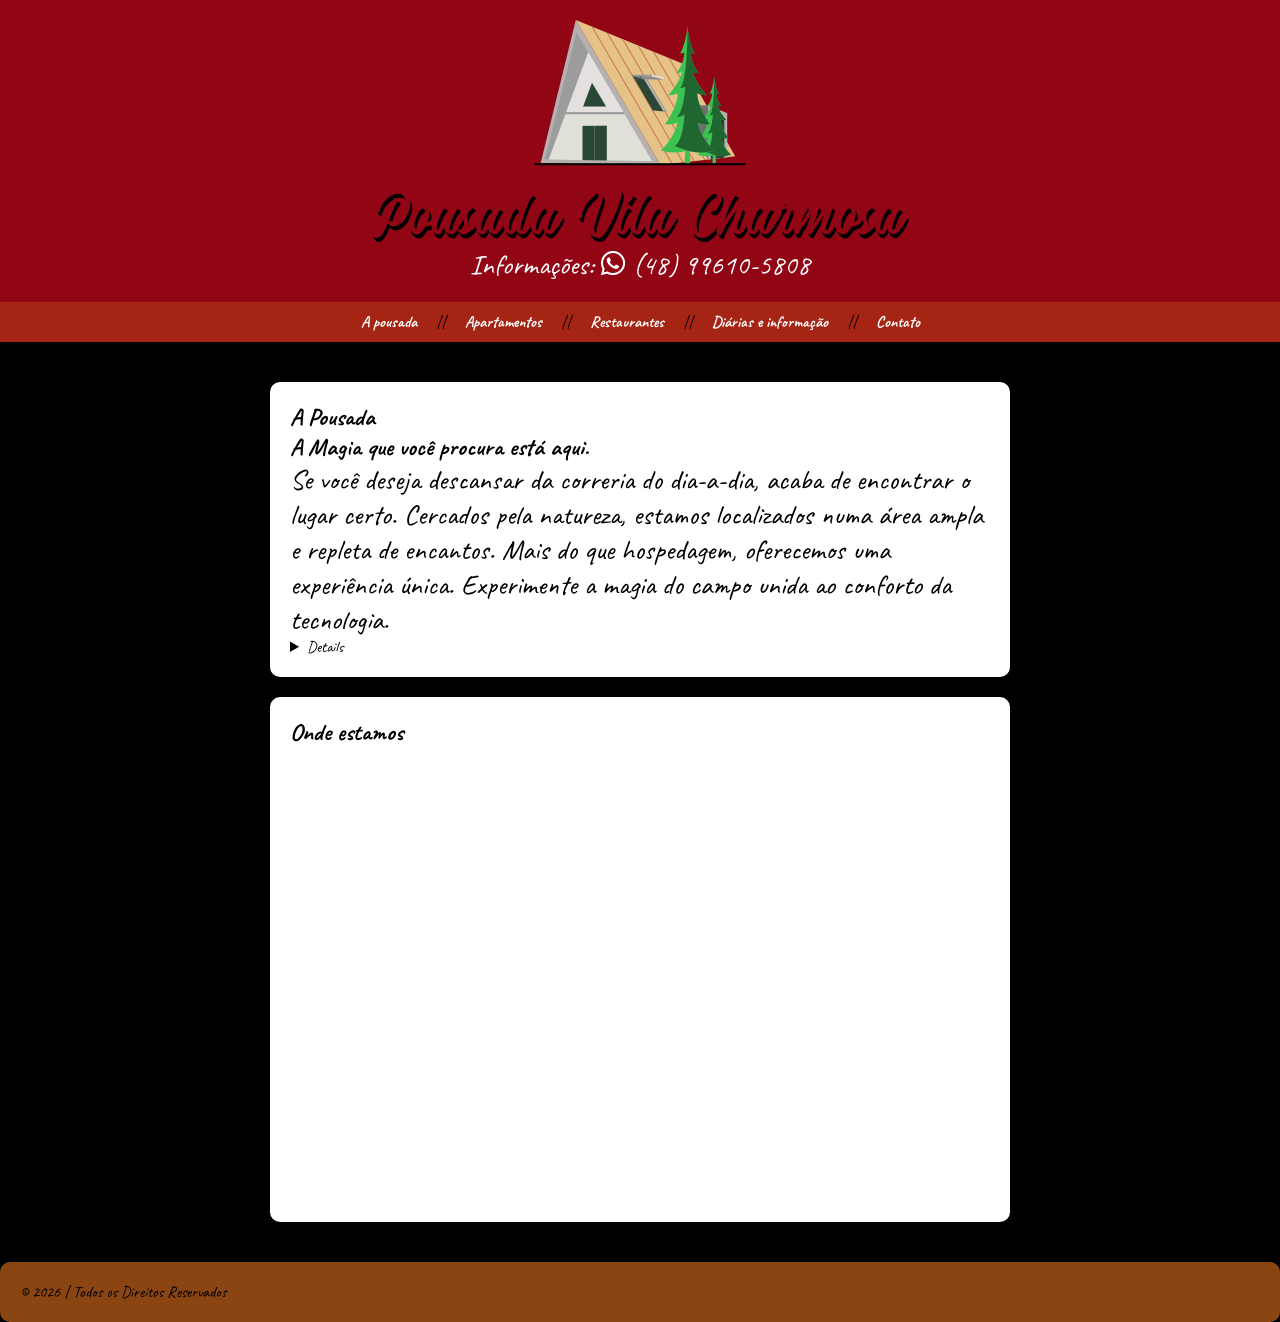
==== index.html @ e911cb22 "Primeiro commit" ====
<!DOCTYPE html>
<html lang="pt-BR">
<head>
    <meta charset="UTF-8">
    <meta name="viewport" content="width=device-width, initial-scale=1.0">
    <title>Pousada Vila Charmosa</title>
    <link rel="preconnect" href="https://fonts.googleapis.com">
<link rel="preconnect" href="https://fonts.gstatic.com" crossorigin>
<link href="https://fonts.googleapis.com/css2?family=Caveat:wght@400..700&family=Dancing+Script:wght@400..700&display=swap" rel="stylesheet">
    <link rel="stylesheet" href="https://cdnjs.cloudflare.com/ajax/libs/font-awesome/6.5.1/css/all.min.css">
    <link rel="stylesheet" href="estilos.css">
</head>
<body>
<header class="bg-img">
<img src="img/logo.png" alt="Pousada Vila Charmosa">
<p>Informações: <i class="fa-brands fa-whatsapp"></i> (48) 99610-5808<p>
</header>
<nav>
    <a href="#">A pousada</a> || <a href="#">Apartamentos</a> || <a href="#">Restaurantes</a> ||
    <a href="#">Diárias e informação</a> || <a href="#">Contato</a>               
</nav>
<main>
    <section>
        <h1>A Pousada</h1>
        <h2>A Magia que você procura está aqui.</h2>
            <p>
                Se você deseja descansar da correria do dia-a-dia, acaba de encontrar o lugar certo. 
                Cercados pela natureza, estamos localizados numa área ampla e repleta de encantos.
                Mais do que hospedagem, oferecemos uma experiência única. Experimente a magia do campo
                unida ao conforto da tecnologia. 
            </p>
            <details>
            <p>
                Nossas cabanas tem vista exclusiva para a serra. Desfrute de passeios e tenha a oportunidade 
                de sobrevoar sobre as montanhas e o mar. Conheça os nossos planos e não perca a chance de recarregar suas energias
                num lugar incrível concebido para toda a família.
            </p>
        </details>
    </section>
    <section>
        <h2>Onde estamos</h2>
        <iframe src="https://www.google.com/maps/embed?pb=!1m18!1m12!1m3!1d223029.8511159166!2d-50.18400192260744!3d-29.13986736384897!2m3!1f0!2f0!3f0!3m2!1i1024!2i768!4f13.1!3m3!1m2!1s0x952205268f91033d%3A0xee9af731db4c1c5e!2sCabana%20Du%20S%C3%ADtio!5e0!3m2!1spt-BR!2sbr!4v1779809072056!5m2!1spt-BR!2sbr" width="100%" height="450" style="border:0;" allowfullscreen="" loading="lazy" referrerpolicy="no-referrer-when-downgrade"></iframe>
    </section>
</main>
<footer>
    &copy; 2026 | Todos os Direitos Reservados 
</footer>
</body>
</html>
---- estilos.css ----
*{
    margin:0;
    padding:0;
}

body {
    font-family: 'Caveat', sans-serif;
    margin: 0;
    background-color: black;
}

header {
    background-color: #910515;
    color: white;
    text-align: center;
    padding: 20px;
}

nav {
    background-color: #a62413;
    padding: 10px;
    text-align: center;
}

nav a {
    color: white;
    margin: 0 15px;
    text-decoration: none;
    font-weight: bold;
}
 
nav a:hover {
    text-decoration: underline;
    color:#e2240b;
    margin: 18px;
}

main {
    padding: 20px;
}

section {
    background-color: white;
    padding: 20px;
    max-width: 700px;
    margin: 20px auto;
    border-radius: 10px;
    box-shadow: 0 0 10px rgba(0,0,0,0.1);
}

p {
    font-size: 28px;

}
article {
    margin-top: 10px;
}
footer {
    background-color: #8B4513;
    padding: 20px;
    border-radius: 10px;
}

select, textarea {
    width: 100%;
    padding: 10px;
    margin-bottom: 10px;
    border: 1px solid #ccc;
    border-radius: 5px;
}
button {
    background-color: #0077b6;
    color:white;
    border: none;
    padding: 10px;
    cursor: pointer;
    border-radius: 5px;
}


.botao-mapa {
    background-color: #0077b6;
    color: aliceblue;
    padding: 12px 24px;
    text-decoration:none;
    border-radius:8px;
    font-size: 16px;
}
.botao-mapa:hover {
    background-color: #45a049;
}
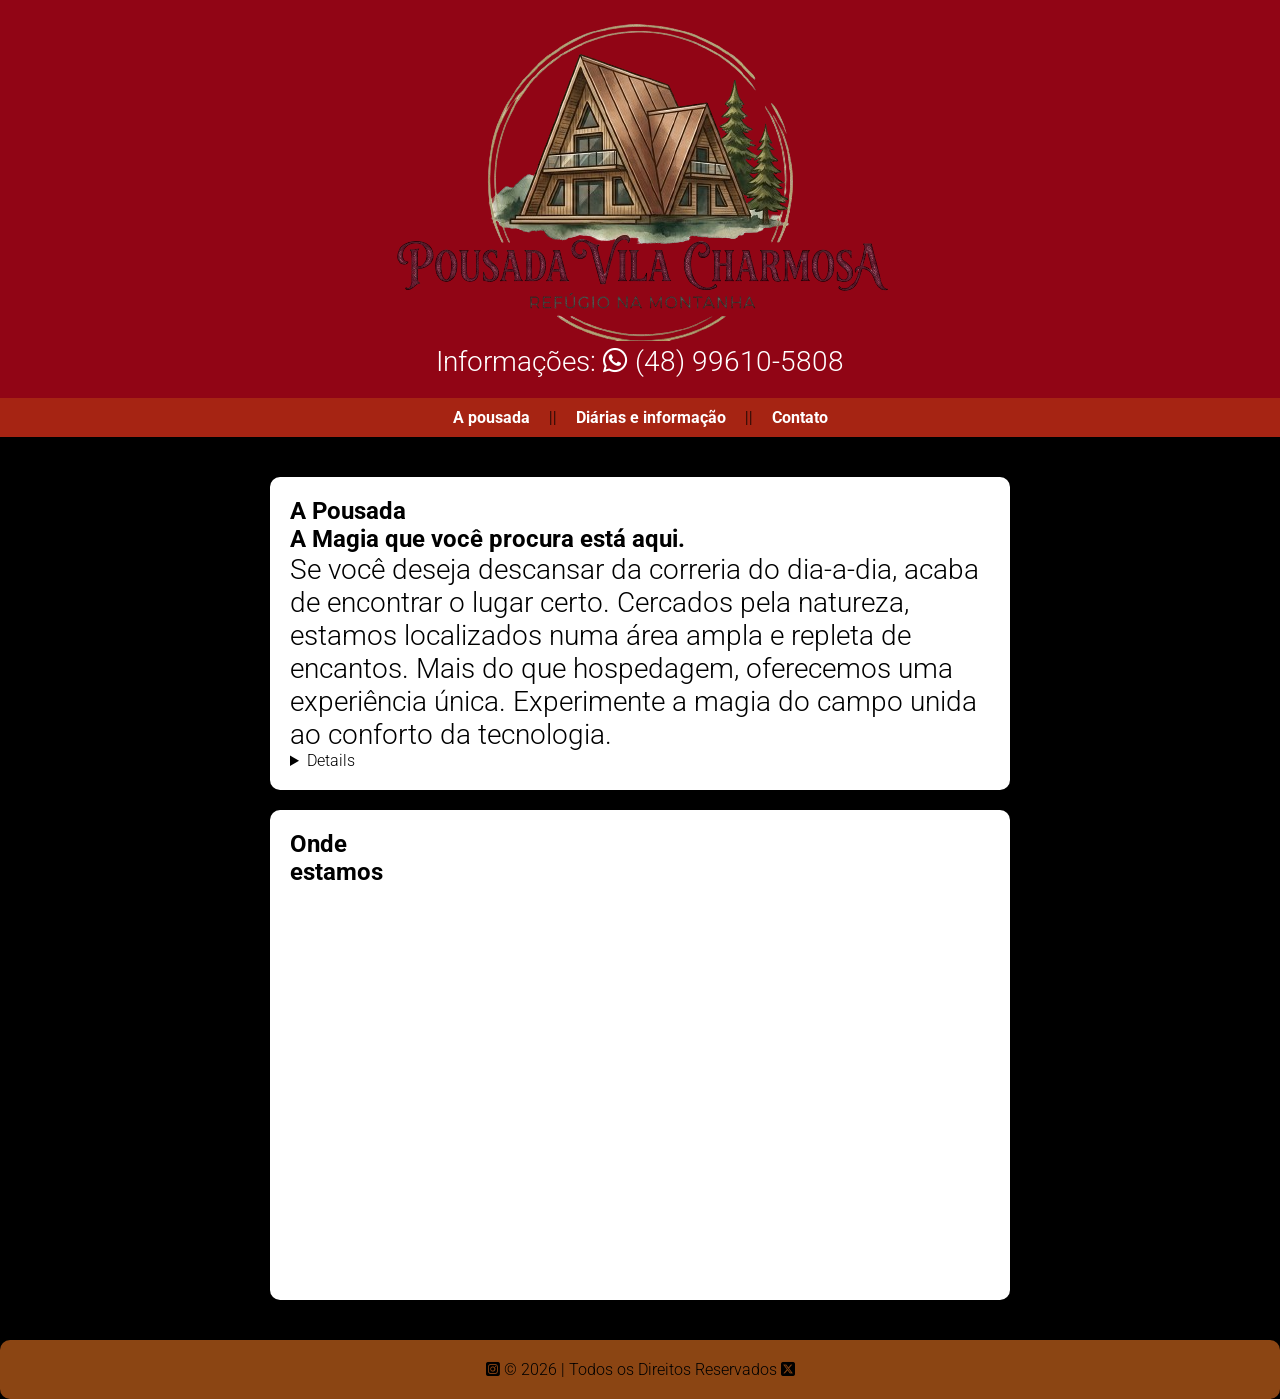
==== commit 162c0b76: "finalizado" ====
--- a/index.html
+++ b/index.html
@@ -5,22 +5,23 @@
     <meta name="viewport" content="width=device-width, initial-scale=1.0">
     <title>Pousada Vila Charmosa</title>
     <link rel="preconnect" href="https://fonts.googleapis.com">
-<link rel="preconnect" href="https://fonts.gstatic.com" crossorigin>
-<link href="https://fonts.googleapis.com/css2?family=Caveat:wght@400..700&family=Dancing+Script:wght@400..700&display=swap" rel="stylesheet">
+    <link rel="preconnect" href="https://fonts.gstatic.com" crossorigin>
+     <link href="https://fonts.googleapis.com/css2?family=M+PLUS+U:wght@100..900&family=Oswald:wght@200..700&family=Roboto+Condensed:ital,wght@0,100..900;1,100..900&family=Roboto:ital,wght@0,100..900;1,100..900&display=swap" rel="stylesheet">
     <link rel="stylesheet" href="https://cdnjs.cloudflare.com/ajax/libs/font-awesome/6.5.1/css/all.min.css">
     <link rel="stylesheet" href="estilos.css">
 </head>
 <body>
 <header class="bg-img">
-<img src="img/logo.png" alt="Pousada Vila Charmosa">
+<img src="img/logo2.png" alt="Pousada Vila Charmosa">
 <p>Informações: <i class="fa-brands fa-whatsapp"></i> (48) 99610-5808<p>
 </header>
 <nav>
-    <a href="#">A pousada</a> || <a href="#">Apartamentos</a> || <a href="#">Restaurantes</a> ||
-    <a href="#">Diárias e informação</a> || <a href="#">Contato</a>               
+    <a href="index.html">A pousada</a> || 
+    <a href="servicos.html">Diárias e informação</a> || <a href="contato.html">Contato</a>               
 </nav>
 <main>
     <section>
+        <div class="container">
         <h1>A Pousada</h1>
         <h2>A Magia que você procura está aqui.</h2>
             <p>
@@ -36,6 +37,7 @@
                 num lugar incrível concebido para toda a família.
             </p>
         </details>
+        </div>
     </section>
     <section>
         <h2>Onde estamos</h2>
@@ -43,7 +45,9 @@
     </section>
 </main>
 <footer>
+    <i id="insta" class="fa-brands fa-square-instagram"></i>
     &copy; 2026 | Todos os Direitos Reservados 
+    <i class="fa-brands fa-square-x-twitter"></i>
 </footer>
 </body>
 </html>
--- a/estilos.css
+++ b/estilos.css
@@ -4,7 +4,13 @@
 }
 
 body {
-    font-family: 'Caveat', sans-serif;
+    font-family: "Roboto", sans-serif;
+  font-optical-sizing: auto;
+  font-weight: 300;
+  font-style: normal;
+  font-variation-settings:
+    "wdth" 100;
+    background-color: black;
     margin: 0;
     background-color: black;
 }
@@ -40,6 +46,7 @@
 }
 
 section {
+    display: flex;
     background-color: white;
     padding: 20px;
     max-width: 700px;
@@ -59,6 +66,7 @@
     background-color: #8B4513;
     padding: 20px;
     border-radius: 10px;
+    text-align: center;
 }
 
 select, textarea {
@@ -91,3 +99,4 @@
 }
 
 
+
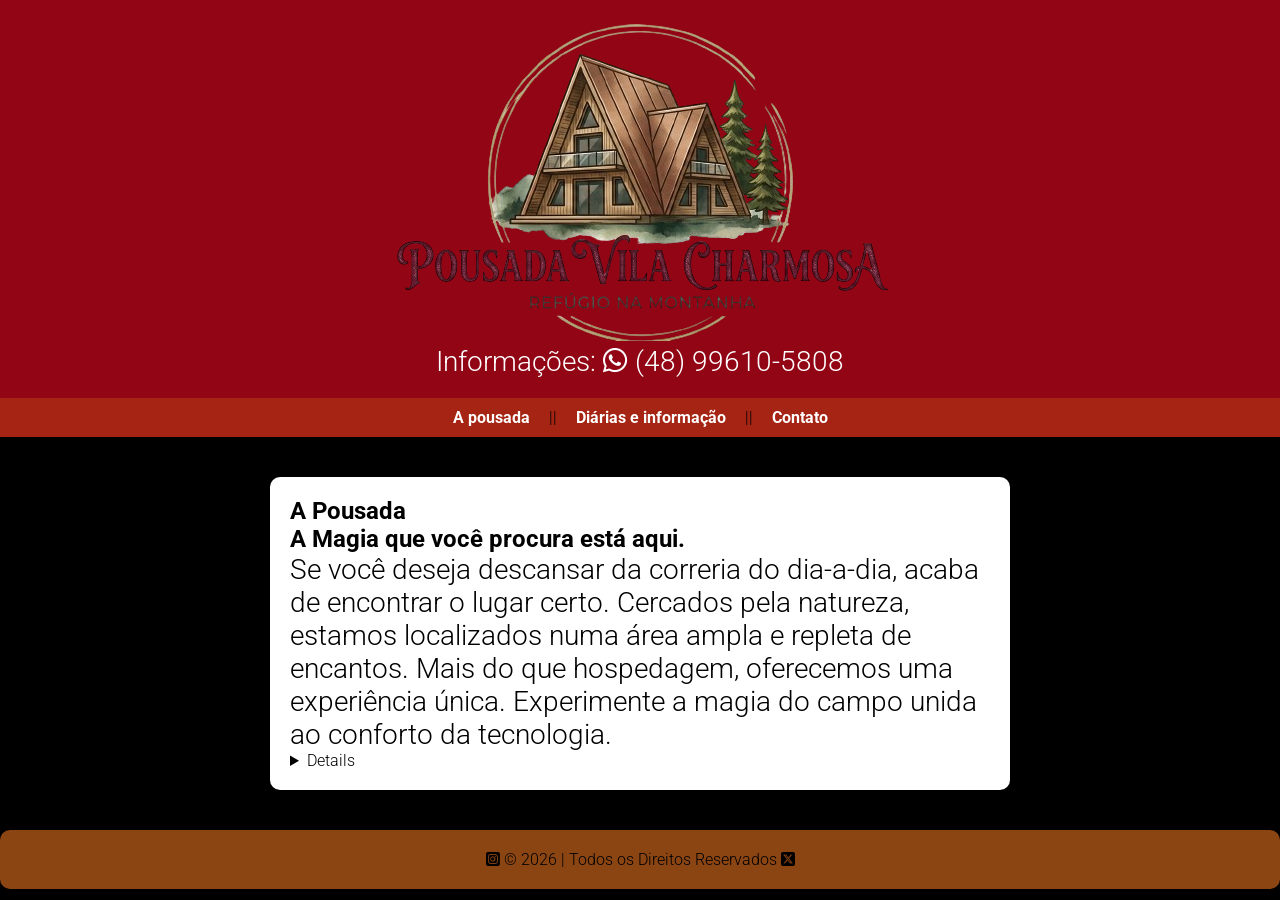
==== commit b6dd84d0: "finalizado realmente" ====
--- a/index.html
+++ b/index.html
@@ -39,10 +39,10 @@
         </details>
         </div>
     </section>
-    <section>
+   <!-- <section>
         <h2>Onde estamos</h2>
-        <iframe src="https://www.google.com/maps/embed?pb=!1m18!1m12!1m3!1d223029.8511159166!2d-50.18400192260744!3d-29.13986736384897!2m3!1f0!2f0!3f0!3m2!1i1024!2i768!4f13.1!3m3!1m2!1s0x952205268f91033d%3A0xee9af731db4c1c5e!2sCabana%20Du%20S%C3%ADtio!5e0!3m2!1spt-BR!2sbr!4v1779809072056!5m2!1spt-BR!2sbr" width="100%" height="450" style="border:0;" allowfullscreen="" loading="lazy" referrerpolicy="no-referrer-when-downgrade"></iframe>
-    </section>
+     <iframe src="https://www.google.com/maps/embed?pb=!1m18!1m12!1m3!1d223029.8511159166!2d-50.18400192260744!3d-29.13986736384897!2m3!1f0!2f0!3f0!3m2!1i1024!2i768!4f13.1!3m3!1m2!1s0x952205268f91033d%3A0xee9af731db4c1c5e!2sCabana%20Du%20S%C3%ADtio!5e0!3m2!1spt-BR!2sbr!4v1779809072056!5m2!1spt-BR!2sbr" width="100%" height="450" style="border:0;" allowfullscreen="" loading="lazy" referrerpolicy="no-referrer-when-downgrade"></iframe>
+    </section> -->
 </main>
 <footer>
     <i id="insta" class="fa-brands fa-square-instagram"></i>
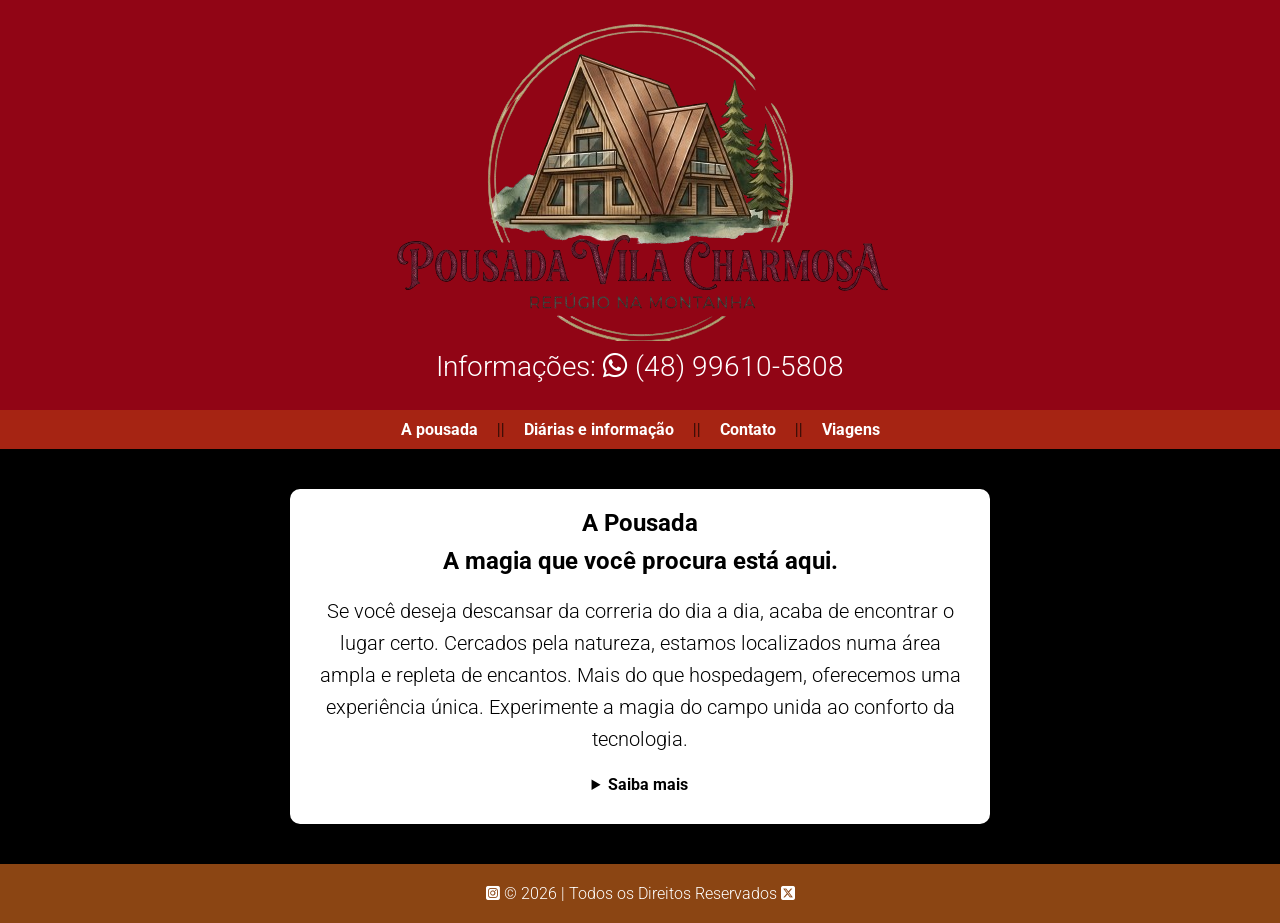
==== commit 3e4c9838: "Agora sim finalizado" ====
--- a/index.html
+++ b/index.html
@@ -4,50 +4,72 @@
     <meta charset="UTF-8">
     <meta name="viewport" content="width=device-width, initial-scale=1.0">
     <title>Pousada Vila Charmosa</title>
+
     <link rel="preconnect" href="https://fonts.googleapis.com">
     <link rel="preconnect" href="https://fonts.gstatic.com" crossorigin>
-     <link href="https://fonts.googleapis.com/css2?family=M+PLUS+U:wght@100..900&family=Oswald:wght@200..700&family=Roboto+Condensed:ital,wght@0,100..900;1,100..900&family=Roboto:ital,wght@0,100..900;1,100..900&display=swap" rel="stylesheet">
+
+    <link href="https://fonts.googleapis.com/css2?family=Roboto:wght@300;400;700&display=swap" rel="stylesheet">
+
     <link rel="stylesheet" href="https://cdnjs.cloudflare.com/ajax/libs/font-awesome/6.5.1/css/all.min.css">
+
     <link rel="stylesheet" href="estilos.css">
 </head>
+
 <body>
-<header class="bg-img">
-<img src="img/logo2.png" alt="Pousada Vila Charmosa">
-<p>Informações: <i class="fa-brands fa-whatsapp"></i> (48) 99610-5808<p>
-</header>
-<nav>
-    <a href="index.html">A pousada</a> || 
-    <a href="servicos.html">Diárias e informação</a> || <a href="contato.html">Contato</a>               
-</nav>
-<main>
-    <section>
-        <div class="container">
-        <h1>A Pousada</h1>
-        <h2>A Magia que você procura está aqui.</h2>
-            <p>
-                Se você deseja descansar da correria do dia-a-dia, acaba de encontrar o lugar certo. 
-                Cercados pela natureza, estamos localizados numa área ampla e repleta de encantos.
-                Mais do que hospedagem, oferecemos uma experiência única. Experimente a magia do campo
-                unida ao conforto da tecnologia. 
-            </p>
-            <details>
-            <p>
-                Nossas cabanas tem vista exclusiva para a serra. Desfrute de passeios e tenha a oportunidade 
-                de sobrevoar sobre as montanhas e o mar. Conheça os nossos planos e não perca a chance de recarregar suas energias
-                num lugar incrível concebido para toda a família.
-            </p>
-        </details>
-        </div>
-    </section>
-   <!-- <section>
-        <h2>Onde estamos</h2>
-     <iframe src="https://www.google.com/maps/embed?pb=!1m18!1m12!1m3!1d223029.8511159166!2d-50.18400192260744!3d-29.13986736384897!2m3!1f0!2f0!3f0!3m2!1i1024!2i768!4f13.1!3m3!1m2!1s0x952205268f91033d%3A0xee9af731db4c1c5e!2sCabana%20Du%20S%C3%ADtio!5e0!3m2!1spt-BR!2sbr!4v1779809072056!5m2!1spt-BR!2sbr" width="100%" height="450" style="border:0;" allowfullscreen="" loading="lazy" referrerpolicy="no-referrer-when-downgrade"></iframe>
-    </section> -->
-</main>
-<footer>
-    <i id="insta" class="fa-brands fa-square-instagram"></i>
-    &copy; 2026 | Todos os Direitos Reservados 
-    <i class="fa-brands fa-square-x-twitter"></i>
-</footer>
+
+    <header class="bg-img">
+        <img src="img/logo2.png" alt="Pousada Vila Charmosa">
+
+        <p>
+            Informações:
+            <i class="fa-brands fa-whatsapp"></i>
+            (48) 99610-5808
+        </p>
+    </header>
+
+    <nav>
+        <a href="index.html">A pousada</a> ||
+        <a href="servicos.html">Diárias e informação</a> ||
+        <a href="contato.html">Contato</a> ||
+        <a href="viagem.html">Viagens</a>
+    </nav>
+
+    <main>
+        <section>
+            <div class="container">
+
+                <h1>A Pousada</h1>
+
+                <h2>A magia que você procura está aqui.</h2>
+
+                <p>
+                    Se você deseja descansar da correria do dia a dia, acaba de encontrar o lugar certo.
+                    Cercados pela natureza, estamos localizados numa área ampla e repleta de encantos.
+                    Mais do que hospedagem, oferecemos uma experiência única. Experimente a magia do campo
+                    unida ao conforto da tecnologia.
+                </p>
+
+                <details>
+                    <summary>Saiba mais</summary>
+
+                    <p>
+                        Nossas cabanas têm vista exclusiva para a serra. Desfrute de passeios e tenha a oportunidade
+                        de sobrevoar montanhas e o mar. Conheça nossos planos e não perca a chance de recarregar suas energias
+                        em um lugar incrível concebido para toda a família.
+                    </p>
+                </details>
+
+            </div>
+        </section>
+    </main>
+
+    <footer>
+        <i id="insta" class="fa-brands fa-square-instagram"></i>
+
+        &copy; 2026 | Todos os Direitos Reservados
+
+        <i class="fa-brands fa-square-x-twitter"></i>
+    </footer>
+
 </body>
 </html>
--- a/estilos.css
+++ b/estilos.css
@@ -1,102 +1,92 @@
 *{
     margin:0;
     padding:0;
+    box-sizing:border-box;
 }
 
-body {
-    font-family: "Roboto", sans-serif;
-  font-optical-sizing: auto;
-  font-weight: 300;
-  font-style: normal;
-  font-variation-settings:
-    "wdth" 100;
-    background-color: black;
-    margin: 0;
-    background-color: black;
-}
-
-header {
-    background-color: #910515;
-    color: white;
-    text-align: center;
-    padding: 20px;
-}
-
-nav {
-    background-color: #a62413;
-    padding: 10px;
-    text-align: center;
-}
-
-nav a {
-    color: white;
-    margin: 0 15px;
-    text-decoration: none;
-    font-weight: bold;
-}
- 
-nav a:hover {
-    text-decoration: underline;
-    color:#e2240b;
-    margin: 18px;
-}
-
-main {
-    padding: 20px;
-}
-
-section {
-    display: flex;
-    background-color: white;
-    padding: 20px;
-    max-width: 700px;
-    margin: 20px auto;
-    border-radius: 10px;
-    box-shadow: 0 0 10px rgba(0,0,0,0.1);
-}
-
-p {
-    font-size: 28px;
-
-}
-article {
-    margin-top: 10px;
-}
-footer {
-    background-color: #8B4513;
-    padding: 20px;
-    border-radius: 10px;
-    text-align: center;
-}
-
-select, textarea {
-    width: 100%;
-    padding: 10px;
-    margin-bottom: 10px;
-    border: 1px solid #ccc;
-    border-radius: 5px;
-}
-button {
-    background-color: #0077b6;
-    color:white;
-    border: none;
-    padding: 10px;
-    cursor: pointer;
-    border-radius: 5px;
+body{
+    font-family:"Roboto", sans-serif;
+    font-weight:300;
+    background:black;
 }
 
 
-.botao-mapa {
-    background-color: #0077b6;
-    color: aliceblue;
-    padding: 12px 24px;
-    text-decoration:none;
-    border-radius:8px;
-    font-size: 16px;
+header{
+    background:#910515;
+    color:white;
+    text-align:center;
+    padding:20px;
 }
-.botao-mapa:hover {
-    background-color: #45a049;
+
+header p{
+    font-size:28px;
 }
 
 
+nav{
+    background:#a62413;
+    padding:10px;
+    text-align:center;
+}
 
+nav a{
+    color:white;
+    text-decoration:none;
+    font-weight:bold;
+    margin:0 15px;
+}
+
+nav a:hover{
+    color:#e2240b;
+    text-decoration:underline;
+}
+
+
+main{
+    padding:20px;
+}
+
+section{
+    background:white;
+    max-width:700px;
+    margin:20px auto;
+    padding:20px;
+    border-radius:10px;
+    box-shadow:0 0 10px rgba(0,0,0,.1);
+}
+
+.container{
+    text-align:center;
+}
+
+h1{
+    margin-bottom:10px;
+}
+
+h2{
+    margin-bottom:20px;
+}
+
+p{
+    font-size:20px;
+    line-height:1.6;
+}
+
+
+details{
+    margin-top:20px;
+}
+
+summary{
+    cursor:pointer;
+    font-weight:bold;
+    margin-bottom:10px;
+}
+
+
+footer{
+    background:#8B4513;
+    text-align:center;
+    padding:20px;
+    color:white;
+}
